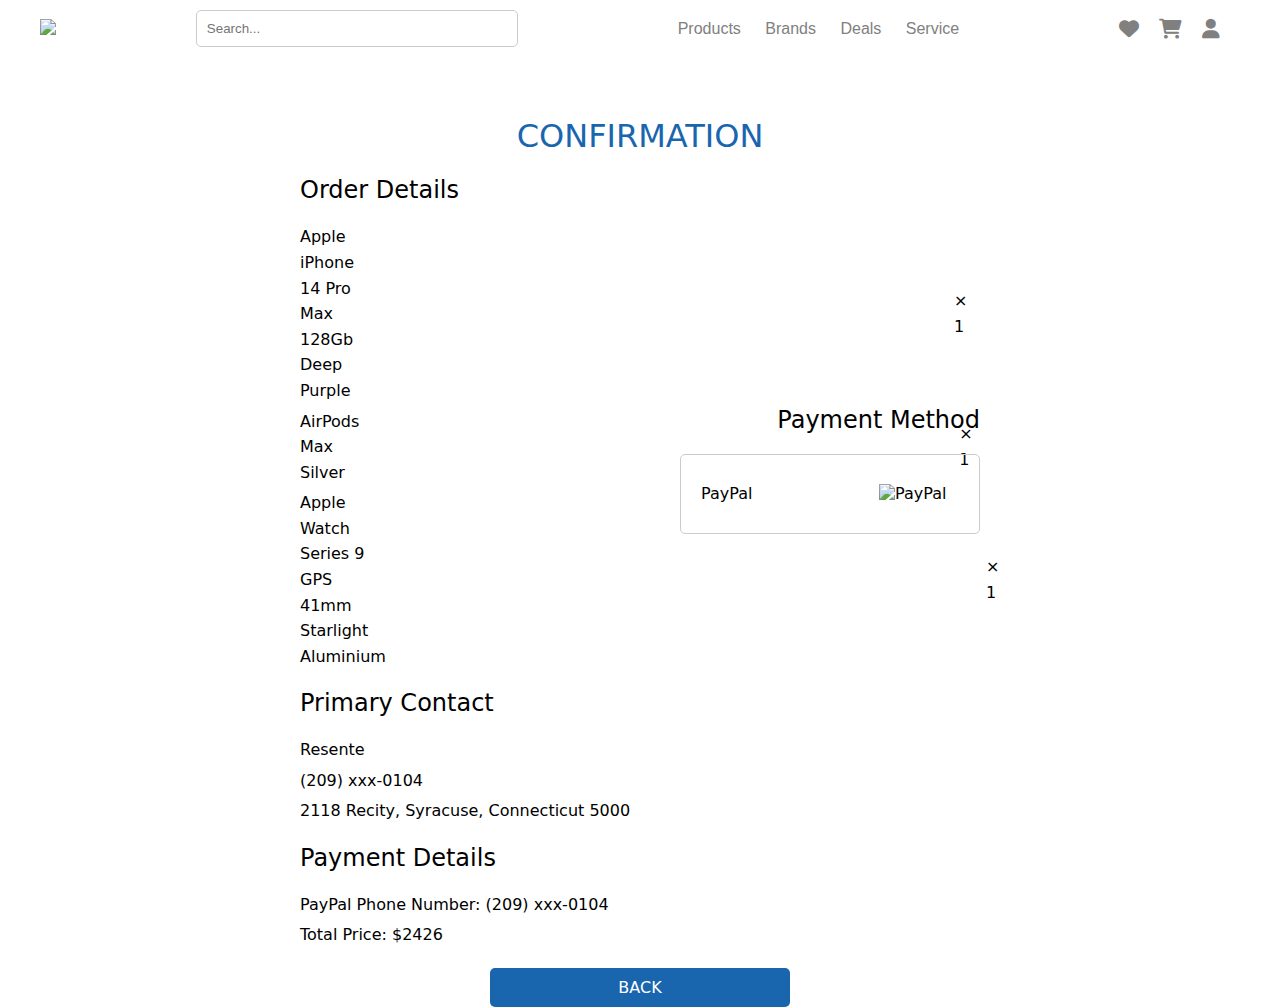
==== confirmation.html @ 1b756d9b "这是我改了以后的加了JavaScript" ====
<!DOCTYPE html>
<html lang="en">
<head>
    <meta charset="UTF-8">
    <meta name="viewport" content="width=device-width, initial-scale=1.0">
    <link rel="stylesheet" href="https://cdnjs.cloudflare.com/ajax/libs/font-awesome/6.0.0-beta3/css/all.min.css">
    <title>Confirmation</title>

    <style>
        body {
    margin: 0;
    font-family: Arial, sans-serif;
}

.top-nav {
    background-color: white;
    color: #fff;
    padding: 10px 0;
    margin: 0;
}

.container {
    max-width: 1200px;
    margin: 0 auto;
    display: flex;
    justify-content: space-between;
    align-items: center;
}

.logo1 {
    width: 150px;
    height: auto;
}

.navbar ul {
    list-style-type: none;
    margin: 0;
    padding: 0;
}

.navbar ul li {
    display: inline;
}

.navbar ul li a {
    color: grey;
    text-decoration: none;
    padding: 10px;
}

.navbar ul li a:hover {
    color: black;
}

.search-container {
    position: relative;
}

.search-container input[type="text"] {
    padding: 10px;
    width: 300px;
    border-radius: 5px;
    border: 1px solid #ccc;
    margin-right: 10px;
}

.icon {
    display: flex;
    align-items: center;
    margin-left: 10px; 
    cursor: pointer;
}

.icon i {
    font-size: 20px;
    margin-right:20px; 
    color:grey; 
}

.icon i:hover{
    color: black;
}

.container img{
    cursor: pointer;
}

.title h1{
    color: #1966AF;
    font-family: system-ui, -apple-system, BlinkMacSystemFont, 'Segoe UI', Roboto, Oxygen, Ubuntu, Cantarell, 'Open Sans', 'Helvetica Neue', sans-serif;
    font-weight: lighter;
    text-align: center;
    margin-top: 60px;
}

.order-details .item {
    display: flex;        
    justify-content: space-between;
    font-family: system-ui, -apple-system, BlinkMacSystemFont, 'Segoe UI', Roboto, Oxygen, Ubuntu, Cantarell, 'Open Sans', 'Helvetica Neue', sans-serif;        
    align-items: center;        
    margin-bottom: 5px;
    line-height: 1.6;

}

.order-details .item::before {
    content: '•'; 
    position: absolute;
    left: -20px; 
    font-size: 20px; 
    color: black; 
}

.order-details h2{
    font-family: system-ui, -apple-system, BlinkMacSystemFont, 'Segoe UI', Roboto, Oxygen, Ubuntu, Cantarell, 'Open Sans', 'Helvetica Neue', sans-serif;
    font-weight: lighter;
    margin-left: 300px;
}

.order-details .item span:first-child {
    flex: 1;
}
    
.order-details span{
    margin-left: 300px;
    margin-right: 300px;
}

.contact-details h2{
    font-family: system-ui, -apple-system, BlinkMacSystemFont, 'Segoe UI', Roboto, Oxygen, Ubuntu, Cantarell, 'Open Sans', 'Helvetica Neue', sans-serif;
    font-weight: lighter;
    margin-left: 300px;
}

.contact-details ul, .pay-details ul {
    list-style-type: none;
    font-family: system-ui, -apple-system, BlinkMacSystemFont, 'Segoe UI', Roboto, Oxygen, Ubuntu, Cantarell, 'Open Sans', 'Helvetica Neue', sans-serif;
    padding: 0;
    margin-left: 300px;
    line-height: 1.6;
}
        
.contact-details ul li, .pay-details ul li {
    margin-bottom: 5px;
    font-family: system-ui, -apple-system, BlinkMacSystemFont, 'Segoe UI', Roboto, Oxygen, Ubuntu, Cantarell, 'Open Sans', 'Helvetica Neue', sans-serif;

}

.pay-details h2{
    font-family: system-ui, -apple-system, BlinkMacSystemFont, 'Segoe UI', Roboto, Oxygen, Ubuntu, Cantarell, 'Open Sans', 'Helvetica Neue', sans-serif;
    font-weight: lighter;
    margin-left: 300px;
}

.pay-details{
    position: relative;
    padding-right: 200px;
}

.payment-method {
    text-align: right;
    right: 300px;
    top: 386px;
    position: absolute;
}

.payment-method h2{
    font-weight: lighter;
    font-family: system-ui, -apple-system, BlinkMacSystemFont, 'Segoe UI', Roboto, Oxygen, Ubuntu, Cantarell, 'Open Sans', 'Helvetica Neue', sans-serif;
}

.payment-method button {
     display: flex;       
    align-items: center;
    width: 300px;
    height: 80px;
    background-color: transparent;
    border: 1px solid black; 
    border-radius: 9px;
    font-size: medium;
    font-family: system-ui, -apple-system, BlinkMacSystemFont, 'Segoe UI', Roboto, Oxygen, Ubuntu, Cantarell, 'Open Sans', 'Helvetica Neue', sans-serif;
    padding: 10px;
    cursor: pointer;
    text-align: left;
    box-sizing: border-box;
}

.payment-method img {
    width: 80px;        
    height: auto;        
    margin-left: auto;        
}

.back-button {
    text-align: center;
    margin-top: 20px;
}
.back-button button {
    padding: 10px 20px;
    background-color: #1966AF;
    color: #fff;
    border: none;
    border-radius: 5px;
    cursor: pointer;
    width: 300px;
    font-size: 16px;
    font-family: system-ui, -apple-system, BlinkMacSystemFont, 'Segoe UI', Roboto, Oxygen, Ubuntu, Cantarell, 'Open Sans', 'Helvetica Neue', sans-serif;
}
.back-button button:hover {
    background-color: #0056b3;
}
    </style>
</head>
<body>
    <header class="top-nav">
        <div class="container">
            <div class="logo">
                <a href="E:\UX A2\UX A3\UX A3-homepage.html">
                    <img class="logo1" src="E:\UX A2\UX A3\logo.png">
                </a>
                
            </div>
            <div class="search-container">
                <input type="text" placeholder="Search...">
            </div>
            <nav class="navbar">
                <ul class="list">
                    <li><a href="#">Products</a></li>
                    <li><a href="#">Brands</a></li>
                    <li><a href="#">Deals</a></li>
                    <li><a href="#">Service</a></li>
                </ul>
            </nav>
            <div class="icon">
                <i class="fas fa-heart"></i> 
                <i class="fas fa-shopping-cart"></i>
                <i class="fas fa-user"></i>
            </div>
        </div>
    </header>
    <div class="title">
        <h1>CONFIRMATION</h1>
    </div>
    <div class="order-details">
        <h2>Order Details</h2>
        <div class="item">
            <span>Apple iPhone 14 Pro Max 128Gb Deep Purple</span>
            <span>× 1</span>
        </div>
        <div class="item">
            <span>AirPods Max Silver</span>
            <span>× 1</span>
        </div>
        <div class="item">
            <span>Apple Watch Series 9 GPS 41mm Starlight Aluminium</span>
            <span>× 1</span>
        </div>
    </div>
    <div class="contact-details">
        <h2>Primary Contact</h2>
        <ul>
            <li>Resente</li>
            <li>(209) xxx-0104</li>
            <li>2118 Recity, Syracuse, Connecticut 5000</li>
        </ul>
    </div>
    <div class="pay-details">
        <h2>Payment Details</h2>
        <ul>
            <li>PayPal Phone Number: (209) xxx-0104</li>
            <li>Total Price: $2426</li>
        </ul>
    </div>
    <div class="payment-method">
        <h2>Payment Method</h2>
        <button style="border:1px solid #ccc;padding:10px 20px;border-radius:5px;">
            PayPal
            <img src="E:\UX A2\pp.png" alt="PayPal">
        </button>
    </div>
    <div class="back-button">
        <button onclick="redirectToPage()" >BACK</button>
    </div>

    <script>
    function redirectToPage() {
            window.location.href = "E:/UX A2/UX A3/shopping list.html";
        }
    </script>
</body>
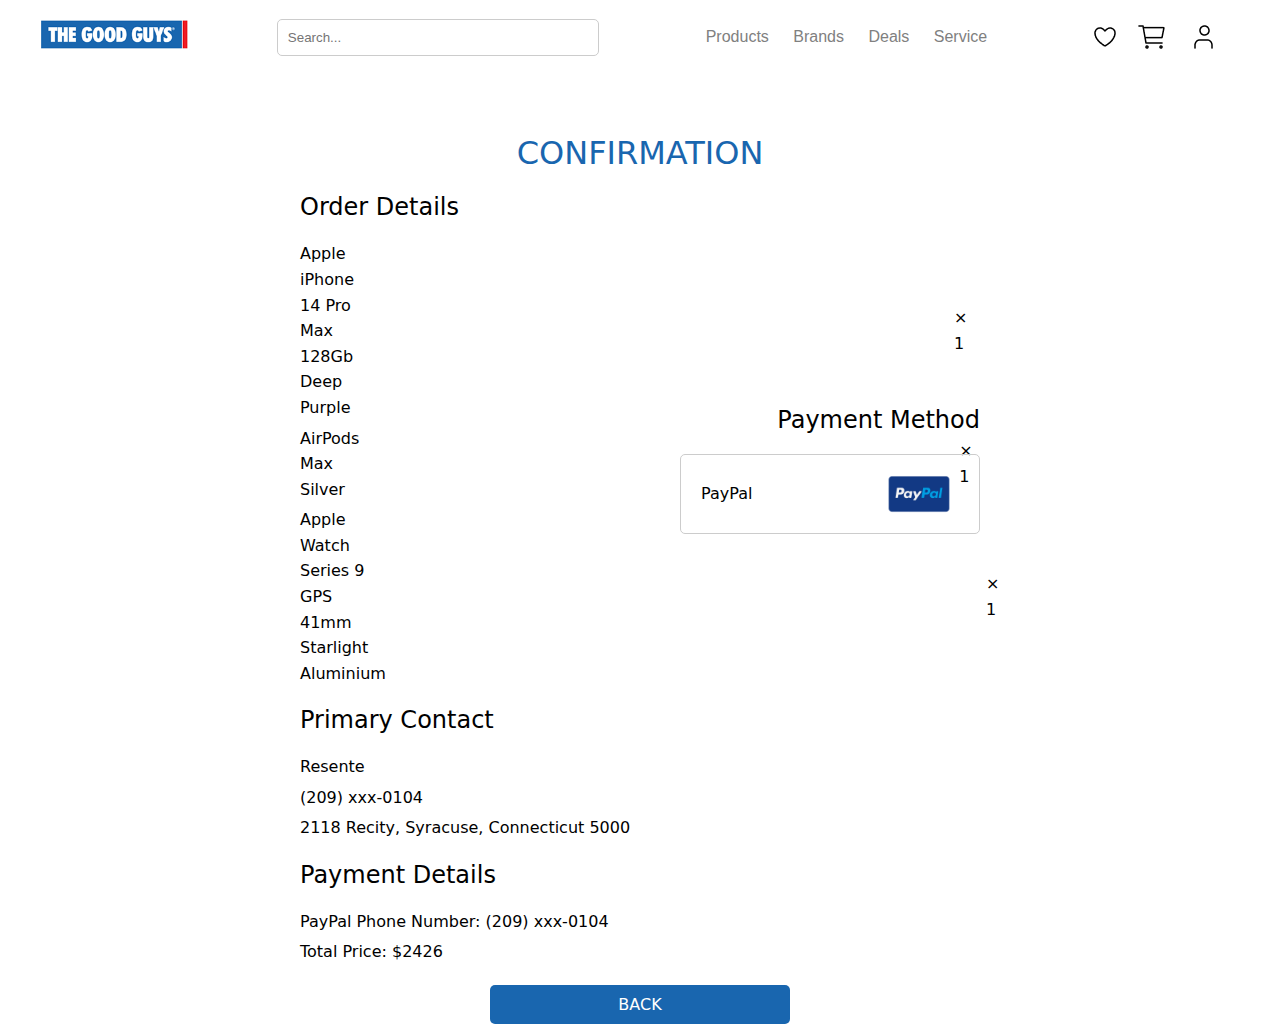
==== commit a02456b9: "Update confirmation.html" ====
--- a/confirmation.html
+++ b/confirmation.html
@@ -71,14 +71,10 @@
     cursor: pointer;
 }
 
-.icon i {
+.icon img {
     font-size: 20px;
     margin-right:20px; 
     color:grey; 
-}
-
-.icon i:hover{
-    color: black;
 }
 
 .container img{
@@ -209,14 +205,48 @@
 .back-button button:hover {
     background-color: #0056b3;
 }
+
+ @media (max-width: 768px) {
+    .container, .search-container input[type="text"], .navigation button {
+        width: 100%;
+        margin: 0 auto;
+        padding: 5px;
+    }
+
+    .icon img {
+        width: 50px;
+    }
+
+    .navbar ul {
+        text-align: center;
+        padding: 0;
+    }
+
+    .navbar ul li {
+        display: block; 
+        margin-top: 5px;
+    }
+
+    .payment-method button, .back-button button {
+        width: 90%; 
+        padding: 15px;
+    }
+
+    .order-details .item, .contact-details ul, .pay-details ul {
+        text-align: center;  
+    }
+}
+
+
+    
     </style>
 </head>
 <body>
     <header class="top-nav">
         <div class="container">
             <div class="logo">
-                <a href="E:\UX A2\UX A3\UX A3-homepage.html">
-                    <img class="logo1" src="E:\UX A2\UX A3\logo.png">
+                <a href="UX A3-homepage.html">
+                    <img class="logo1" src="folder/logo.png">
                 </a>
                 
             </div>
@@ -232,9 +262,9 @@
                 </ul>
             </nav>
             <div class="icon">
-                <i class="fas fa-heart"></i> 
-                <i class="fas fa-shopping-cart"></i>
-                <i class="fas fa-user"></i>
+                <img src="folder/Vector.png"> 
+                <img src="folder/Cart1.png">
+                <img src="folder/User.png">
             </div>
         </div>
     </header>
@@ -275,7 +305,7 @@
         <h2>Payment Method</h2>
         <button style="border:1px solid #ccc;padding:10px 20px;border-radius:5px;">
             PayPal
-            <img src="E:\UX A2\pp.png" alt="PayPal">
+            <img src="folder/pp.png" alt="PayPal">
         </button>
     </div>
     <div class="back-button">
@@ -284,7 +314,7 @@
 
     <script>
     function redirectToPage() {
-            window.location.href = "E:/UX A2/UX A3/shopping list.html";
+            window.location.href = "shopping list.html";
         }
     </script>
-</body>+</body>
